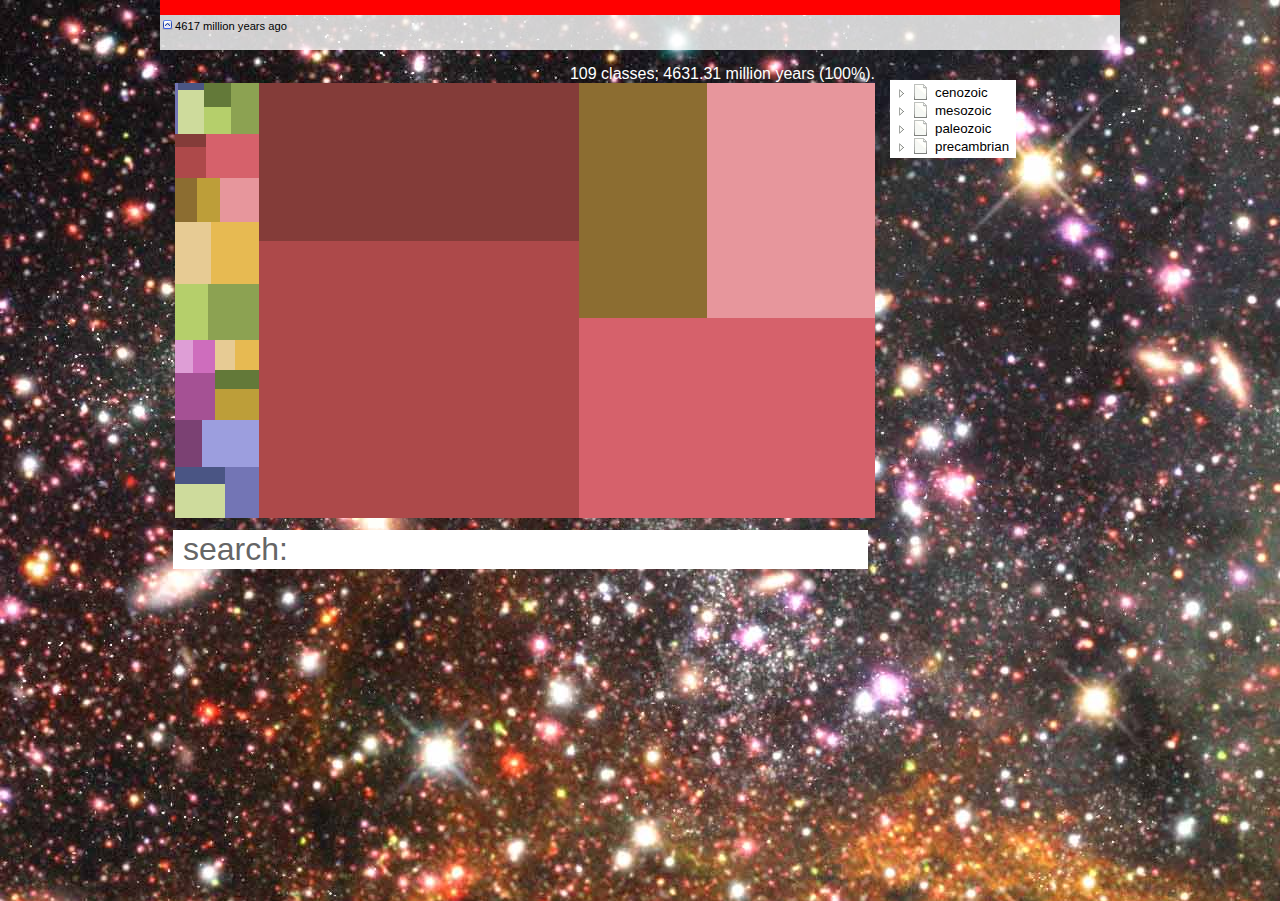
==== index.html @ c989bcbd "added top timeline reference" ====
<!DOCTYPE html>
<html lang="en">
<head>
	<meta charset="utf-8">
	<meta http-equiv="X-UA-Compatible" content="IE=edge,chrome=1">
	
	<title>Age of the Earth - Tree</title>
	<link rel="stylesheet" type="text/css" href="css/skin-vista/ui.dynatree.css" />
	<link rel="stylesheet" type="text/css" href="css/styles.css" />

	<script type="text/javascript" src="js/jquery-1.6.1.min.js"></script>
	<script type="text/javascript" src="js/jquery.ui.js"></script>
	<script type="text/javascript" src="js/jquery.cookie.js"></script>
	<script type="text/javascript" src="js/jquery.dynatree.min.js"></script>
	<script src="js/protovis-r3.2.js" type="text/javascript" charset="utf-8"></script>
	<script src="ages.js" type="text/javascript" charset="utf-8"></script>
	<script type="text/javascript">
	$(function(){
		
		function map(v, a, b, x, y) {
			return (v == a) ? x : (v - a) * (y - x) / (b - a) + x;
		}
		/*
		(function(node) { 
			for (var list in node) {
				if (typeof node[list] === 'object') {
					arguments.callee(node[list]);
				} else {
					console.log(list + ': ' + node[list]);
				}
			}
		})(earth_ages);*/
		
		$('input#search').val('');
		
		$.ajax({
			url: 'ages_dyna.html',
			success: function (resp) {
				$('#tree').append(resp).dynatree({
					persist:true,
					onActivate: function (node) {
						//alert("You activated " + node.data.title);
					},
					onClick: function (node, event) {
						$('input#search').val(node.data.title);
						$('.metadata')
							.css('display', 'block')
							.empty()
							.append('<h3>'+node.data.title+'</h3><p>loading!</p>');
						update(node.data.title);
						$.ajax({
							url: 'get_wiki.php?era='+node.data.title,
							//url: "http://en.wikipedia.org/w/api.php?action=parse&page="+node.data.key+"&format=json",
							dataType: 'json',
							success: function(resp) {
								var barWidth = map(resp[0].mya, 0, 4617, 0, 960);
								//$('.bar').css('width', barWidth + 'px');
								$('.bar').animate({
									width: barWidth + 'px'
								}, 500);
								var label = $('#timeline p');
								label.animate({
									right:  (barWidth > 480) ? (barWidth - label.width()) + 'px' : barWidth + 'px'
								}, 500, function() {
									label.html(resp[0].mya + ' million years ago');
								});
									//.css('right',)
									
								(barWidth > 480) ? $('#timeline p').removeClass('iconRight').addClass('iconLeft') : $('#timeline p').removeClass('iconLeft').addClass('iconRight');
								console.log($('#timeline p'));
								
								$('.metadata')
									.find('p')
									.remove()
									.end()
									.find('h3')
									.html(resp[0].name + '<span> - ' + resp[0].mya + ' million years ago</span>')
									.after(resp[0].description)
									.after('<a class="external" href='+resp[0].url+'>'+resp[0].url+'</a>');
								$('ul li:nth-child(even)').addClass('highlight');
							},
							error: function(err) {
								console.log(err);
							}
						});
					}
				});
			}
		});
    });

	</script>
</head>
<body>
	<div id="container">
	<div id="timeline">
		<div class="bar"></div>
		<p class="iconLeft">4617 million years ago</p>
	</div>
		<div id="fig">
    		<div id="title"></div>
<script type="text/javascript+protovis">

function title(d) {
  return d.parentNode ? (title(d.parentNode) + "." + d.nodeName) : d.nodeName;
}

var re = "",
    color = pv.Colors.category19().by(function(d) d.parentNode.nodeName)
    nodes = pv.dom(earth_ages).root("earth_ages").nodes();

var vis = new pv.Panel()
    .width(700)
    .height(435)
	.right(30)
	.bottom(30);

var treemap = vis.add(pv.Layout.Treemap)
	.order('descending')
    .nodes(nodes)
    .round(true);

treemap.leaf.add(pv.Panel)
    .fillStyle(function(d) color(d).alpha(title(d).match(re) ? 1 : .5))
    //.strokeStyle("#fff")
    //.lineWidth(1)
    .antialias(false);

//treemap.label.add(pv.Label)
//    .textStyle(function(d) pv.rgb(0, 0, 0, title(d).match(re) ? 1 : .2));

vis.render();

/** Counts the number of matching classes, updating the title element. */
function count() {
  var classes = 0, bytes = 0, total = 0;
  for (var i = 0; i < nodes.length; i++) {
    var n = nodes[i];
    if(n.firstChild) continue;
    total += n.nodeValue;
    if (title(n).match(re)) {
      classes++;
      bytes += n.nodeValue;
    }
  }
  var percent = bytes / total * 100;
  document.getElementById("title").innerHTML
      = classes + " classes; "
      + bytes.toFixed(2) + " million years ("
      + percent.toFixed(percent < 10) + "%).";
}

/** Updates the visualization and count when a new query is entered. */
function update(query) {
  if (query != re) {
    re = new RegExp(query, "i");
    count();
    vis.render();
  }
}

count();

    </script>
		</div><!-- end #fig -->
		<div id="tree"><!-- dynatree container --></div>
		<div id="controls">
			<div id="footer">
		      <label for="search">search: </label>
		      <input type="text" id="search" onkeyup="update(this.value)">
		    </div>
			<div class="metadata"></div>
		</div><!-- end #controls -->
	</div><!-- end #container -->
</body>
</html>
---- css/skin-vista/ui.dynatree.css ----
/*******************************************************************************
 * Tree container
 */
ul.dynatree-container
{
	font-family: tahoma, arial, helvetica;
	font-size: 10pt; /* font size should not be too big */
	white-space: nowrap;
	padding: 3px;

	background-color: white;
	/*border: 1px dotted gray;*/

	overflow: auto;
}

ul.dynatree-container ul
{
	padding: 0 0 0 16px;
	margin: 0;
}

ul.dynatree-container li
{
	list-style-image: none;
	list-style-position: outside;
	list-style-type: none;
	-moz-background-clip:border;
	-moz-background-inline-policy: continuous;
	-moz-background-origin: padding;
	background-attachment: scroll;
	background-color: transparent;
	background-position: 0 0;
	background-repeat: repeat-y;
	background-image: none;  /* no v-lines */

	margin:0;
	padding:1px 0 0 0;
}
/* Suppress lines for last child node */
ul.dynatree-container li.dynatree-lastsib
{
	background-image: none;
}
/* Suppress lines if level is fixed expanded (option minExpandLevel) */
ul.dynatree-no-connector > li
{
	background-image: none;
}

/* Style, when control is disabled */
.ui-dynatree-disabled ul.dynatree-container
{
	opacity: 0.5;
/*	filter: alpha(opacity=50); /* Yields a css warning */
	background-color: silver;
}


/*******************************************************************************
 * Common icon definitions
 */
span.dynatree-empty,
span.dynatree-vline,
span.dynatree-connector,
span.dynatree-expander,
span.dynatree-icon,
span.dynatree-checkbox,
span.dynatree-radio,
span.dynatree-drag-helper-img,
#dynatree-drop-marker
{
	width: 16px;
	height: 16px;
	display: -moz-inline-box; /* @ FF 1+2 */
	display: inline-block; /* Required to make a span sizeable */
	vertical-align: top;
	background-repeat: no-repeat;
	background-position: left;
	background-image: url("icons.gif");
	background-position: 0 0;
}

/** Used by 'icon' node option: */
ul.dynatree-container img
{
	width: 16px;
	height: 16px;
	margin-left: 3px;
	vertical-align: top;
	border-style: none;
}


/*******************************************************************************
 * Lines and connectors
 */

/*
span.dynatree-empty
{
}
span.dynatree-vline
{
}
*/
span.dynatree-connector
{
	background-image: none;
}
/*
.dynatree-lastsib span.dynatree-connector
{
}
*/
/*******************************************************************************
 * Expander icon
 * Note: IE6 doesn't correctly evaluate multiples class names,
 *		 so we create combined class names that can be used in the CSS.
 *
 * Prefix: dynatree-exp-
 * 1st character: 'e': expanded, 'c': collapsed
 * 2nd character (optional): 'd': lazy (Delayed)
 * 3rd character (optional): 'l': Last sibling
 */

span.dynatree-expander
{
	background-position: 0px -80px;
	cursor: pointer;
}
span.dynatree-expander:hover
{
	background-position: -16px -80px;
}
.dynatree-exp-cl span.dynatree-expander /* Collapsed, not delayed, last sibling */
{
}
.dynatree-exp-cd span.dynatree-expander /* Collapsed, delayed, not last sibling */
{
}
.dynatree-exp-cdl span.dynatree-expander /* Collapsed, delayed, last sibling */
{
}
.dynatree-exp-e span.dynatree-expander,  /* Expanded, not delayed, not last sibling */
.dynatree-exp-ed span.dynatree-expander,  /* Expanded, delayed, not last sibling */
.dynatree-exp-el span.dynatree-expander,  /* Expanded, not delayed, last sibling */
.dynatree-exp-edl span.dynatree-expander  /* Expanded, delayed, last sibling */
{
	background-position: -32px -80px;
}
.dynatree-exp-e span.dynatree-expander:hover,  /* Expanded, not delayed, not last sibling */
.dynatree-exp-ed span.dynatree-expander:hover,  /* Expanded, delayed, not last sibling */
.dynatree-exp-el span.dynatree-expander:hover,  /* Expanded, not delayed, last sibling */
.dynatree-exp-edl span.dynatree-expander:hover  /* Expanded, delayed, last sibling */
{
	background-position: -48px -80px;
}
.dynatree-loading span.dynatree-expander  /* 'Loading' status overrides all others */
{
	background-position: 0 0;
	background-image: url("loading.gif");
}


/*******************************************************************************
 * Checkbox icon
 */
span.dynatree-checkbox
{
	margin-left: 3px;
	background-position: 0px -32px;
}
span.dynatree-checkbox:hover
{
	background-position: -16px -32px;
}

.dynatree-partsel span.dynatree-checkbox
{
	background-position: -64px -32px;
}
.dynatree-partsel span.dynatree-checkbox:hover
{
	background-position: -80px -32px;
}

.dynatree-selected span.dynatree-checkbox
{
	background-position: -32px -32px;
}
.dynatree-selected span.dynatree-checkbox:hover
{
	background-position: -48px -32px;
}

/*******************************************************************************
 * Radiobutton icon
 * This is a customization, that may be activated by overriding the 'checkbox'
 * class name as 'dynatree-radio' in the tree options.
 */
span.dynatree-radio
{
	margin-left: 3px;
	background-position: 0px -48px;
}
span.dynatree-radio:hover
{
	background-position: -16px -48px;
}

.dynatree-partsel span.dynatree-radio
{
	background-position: -64px -48px;
}
.dynatree-partsel span.dynatree-radio:hover
{
	background-position: -80px -48px;
}

.dynatree-selected span.dynatree-radio
{
	background-position: -32px -48px;
}
.dynatree-selected span.dynatree-radio:hover
{
	background-position: -48px -48px;
}

/*******************************************************************************
 * Node type icon
 * Note: IE6 doesn't correctly evaluate multiples class names,
 *		 so we create combined class names that can be used in the CSS.
 *
 * Prefix: dynatree-ico-
 * 1st character: 'e': expanded, 'c': collapsed
 * 2nd character (optional): 'f': folder
 */

span.dynatree-icon /* Default icon */
{
	margin-left: 3px;
	background-position: 0px 0px;
}

.dynatree-has-children span.dynatree-icon /* Default icon */
{
/*    background-position: 0px -16px; */
}

.dynatree-ico-cf span.dynatree-icon  /* Collapsed Folder */
{
	background-position: 0px -16px;
}

.dynatree-ico-ef span.dynatree-icon  /* Expanded Folder */
{
	background-position: -64px -16px;
}

/* Status node icons */

.dynatree-statusnode-wait span.dynatree-icon
{
	background-image: url("loading.gif");
}

.dynatree-statusnode-error span.dynatree-icon
{
	background-position: 0px -112px;
/*	background-image: url("ltError.gif");*/
}

/*******************************************************************************
 * Node titles
 */

/* @Chrome: otherwise hit area of node titles is broken (issue 133)
   Removed again for issue 165; (133 couldn't be reproduced) */
span.dynatree-node
{
/*  display: -moz-inline-box; /* @ FF 1+2 */
/*  display: inline-block; /* Required to make a span sizeable */
}


/* Remove blue color and underline from title links */
ul.dynatree-container a
/*, ul.dynatree-container a:visited*/
{
	color: black; /* inherit doesn't work on IE */
	text-decoration: none;
	vertical-align: top;
	margin: 0px;
	margin-left: 3px;
/*	outline: 0; /* @ Firefox, prevent dotted border after click */
	/* Set transparent border to prevent jumping when active node gets a border
	   (we can do this, because this theme doesn't use vertical lines)
	   */
	border: 1px solid white; /* Note: 'transparent' would not work in IE6 */

}

ul.dynatree-container a:hover
{
/*	text-decoration: underline; */
	background: #F2F7FD; /* light blue */
	border-color: #B8D6FB; /* darker light blue */
}

span.dynatree-node a
{
	display: inline-block; /* Better alignment, when title contains <br> */
/*	vertical-align: top;*/
	padding-left: 3px;
	padding-right: 3px; /* Otherwise italic font will be outside bounds */
	/*	line-height: 16px; /* should be the same as img height, in case 16 px */
}
span.dynatree-folder a
{
/*	font-weight: bold; */ /* custom */
}

ul.dynatree-container a:focus,
span.dynatree-focused a:link  /* @IE */
{
	background-color: #EFEBDE; /* gray */
}

span.dynatree-has-children a
{
/*	font-style: oblique; /* custom: */
}

span.dynatree-expanded a
{
}

span.dynatree-selected a
{
/*	color: green; */
	font-style: italic;
}

span.dynatree-active a
{
	border: 1px solid #99DEFD;
	background-color: #D8F0FA;
}

/*******************************************************************************
 * Drag'n'drop support
 */

/*** Helper object ************************************************************/
div.dynatree-drag-helper
{
}
div.dynatree-drag-helper a
{
	border: 1px solid gray;
	background-color: white;
	padding-left: 5px;
	padding-right: 5px;
	opacity: 0.8;
}
span.dynatree-drag-helper-img
{
	/*
	position: relative;
	left: -16px;
	*/
}
div.dynatree-drag-helper /*.dynatree-drop-accept*/
{
/*    border-color: green;
	background-color: red;*/
}
div.dynatree-drop-accept span.dynatree-drag-helper-img
{
	background-position: -32px -112px;
}
div.dynatree-drag-helper.dynatree-drop-reject
{
	border-color: red;
}
div.dynatree-drop-reject span.dynatree-drag-helper-img
{
	background-position: -16px -112px;
}

/*** Drop marker icon *********************************************************/

#dynatree-drop-marker
{
	width: 24px;
	position: absolute;
	background-position: 0 -128px;
}
#dynatree-drop-marker.dynatree-drop-after,
#dynatree-drop-marker.dynatree-drop-before
{
	width:64px;
	background-position: 0 -144px;
}
#dynatree-drop-marker.dynatree-drop-copy
{
	background-position: -64px -128px;
}
#dynatree-drop-marker.dynatree-drop-move
{
	background-position: -64px -128px;
}

/*** Source node while dragging ***********************************************/

span.dynatree-drag-source
{
	/* border: 1px dotted gray; */
	background-color: #e0e0e0;
}
span.dynatree-drag-source a
{
	color: gray;
}

/*** Target node while dragging cursor is over it *****************************/

span.dynatree-drop-target
{
	/*border: 1px solid gray;*/
}
span.dynatree-drop-target a
{
	/*background-repeat: no-repeat;
	background-position: right;
	background-image: url("drop_child.gif");*/
}
span.dynatree-drop-target.dynatree-drop-accept a
{
	/*border: 1px solid green;*/
	background-color: #3169C6 !important;
	color: white !important; /* @ IE6 */
	text-decoration: none;
}
span.dynatree-drop-target.dynatree-drop-reject
{
	/*border: 1px solid red;*/
}
span.dynatree-drop-target.dynatree-drop-after a
{
	/*background-repeat: repeat-x;
	background-position: bottom;
	background-image: url("drop_append.gif");*/
}
---- css/styles.css ----
/* http://meyerweb.com/eric/tools/css/reset/ 
   v2.0 | 20110126
   License: none (public domain)
*/

html, body, div, span, applet, object, iframe,
h1, h2, h3, h4, h5, h6, p, blockquote, pre,
a, abbr, acronym, address, big, cite, code,
del, dfn, em, img, ins, kbd, q, s, samp,
small, strike, strong, sub, sup, tt, var,
b, u, i, center,
dl, dt, dd, ol, ul, li,
fieldset, form, label, legend,
table, caption, tbody, tfoot, thead, tr, th, td,
article, aside, canvas, details, embed, 
figure, figcaption, footer, header, hgroup, 
menu, nav, output, ruby, section, summary,
time, mark, audio, video {
	margin: 0;
	padding: 0;
	border: 0;
	font-size: 100%;
	font: inherit;
	vertical-align: baseline;
}
/* HTML5 display-role reset for older browsers */
article, aside, details, figcaption, figure, 
footer, header, hgroup, menu, nav, section {
	display: block;
}
body {
	line-height: 1;
}
ol, ul {
	list-style: none;
}
blockquote, q {
	quotes: none;
}
blockquote:before, blockquote:after,
q:before, q:after {
	content: '';
	content: none;
}
table {
	border-collapse: collapse;
	border-spacing: 0;
}

/*************** end css reset ********************/
html, body { 
	font: normal 1em Helvetica, Verdana, Arial, sans-serif;
	background: #000 url(../images/starfield.jpeg);
	height: 100%;
	margin: 0 0 1px;
}

h3 { 
	text-transform: uppercase; 
	font: bold 2em "Palatino Linotype", "Book Antiqua", Palatino, serif;
	margin: 0;
}
h3 span {
	text-transform: capitalize;
	font-weight: normal;
	color: #666;
	font-size: .6em;
}

#container { 
	width: 960px;
	position: relative;
	margin: 0 auto;
}

.highlight { background: #fff; }

#timeline { 
	width: 100%; 
	height: 50px; 
	background: white;
	background: rgba(255, 255, 255, .8);
	overflow: visible;
	position: relative;
}
#timeline .bar {
	background: red;
	width: 960px;
	height: 15px;
	float: right;
}
#timeline p { font-size: .7em; position: absolute; top: 20px;}
#timeline p.iconLeft {
	background: url(../images/chevron-small.png) no-repeat 0 -3px;
	padding-left: 15px;
}
#timeline p.iconRight {
	background: url(../images/chevron-small.png) no-repeat right;
	padding-right: 15px;
}

#fig {
	margin: 15px;
	width: 700px;
	float: left;
}

#tree { float: left; margin: 30px 0 0 0; }

#footer {
	font: normal 24pt "helvetica neue", helvetica, sans-serif;
	color: #666;
	padding-left: 10px;
	background: #fff;
	position: absolute;
	top: 530px;
	left: 13px;
	width: 685px;
}

input {
  font: 24pt helvetica neue;
  background: none;
  border: none;
  outline: 0;
}

#title {
	float: right;
	text-align: right;
	color: white;
}
#controls { float: left; margin: 15px;}
.metadata { 
	display: none; 
	width: 675px;
	background: #dedede;
	background: rgba(239, 239, 239, .8);
	-moz-border-radius: 8px;
	-webkit-border-bottom-left-radius: 8px;
	-webkit-border-bottom-right-radius: 8px;
	padding: 10px;
	margin-bottom: 10px;
	position: absolute;
	left: 13px;
	top: 570px;
}
.metadata p { 
	color: #333; 
	font-size: .8em; 
	line-height: 1.2em;
	margin-top: 15px;
}
.metadata ul {
	font-size: .8em;
	margin: 10px;
}
.metadata ul li {
	margin-bottom: 5px;
	padding: 4px;
}

.external:link, .external:visited {
	font-size: .8em;
	background: url(../images/arrow-045-small.png) no-repeat right;
	padding-right: 16px;
}

.external:hover, .external:active {
	text-decoration: none;
}
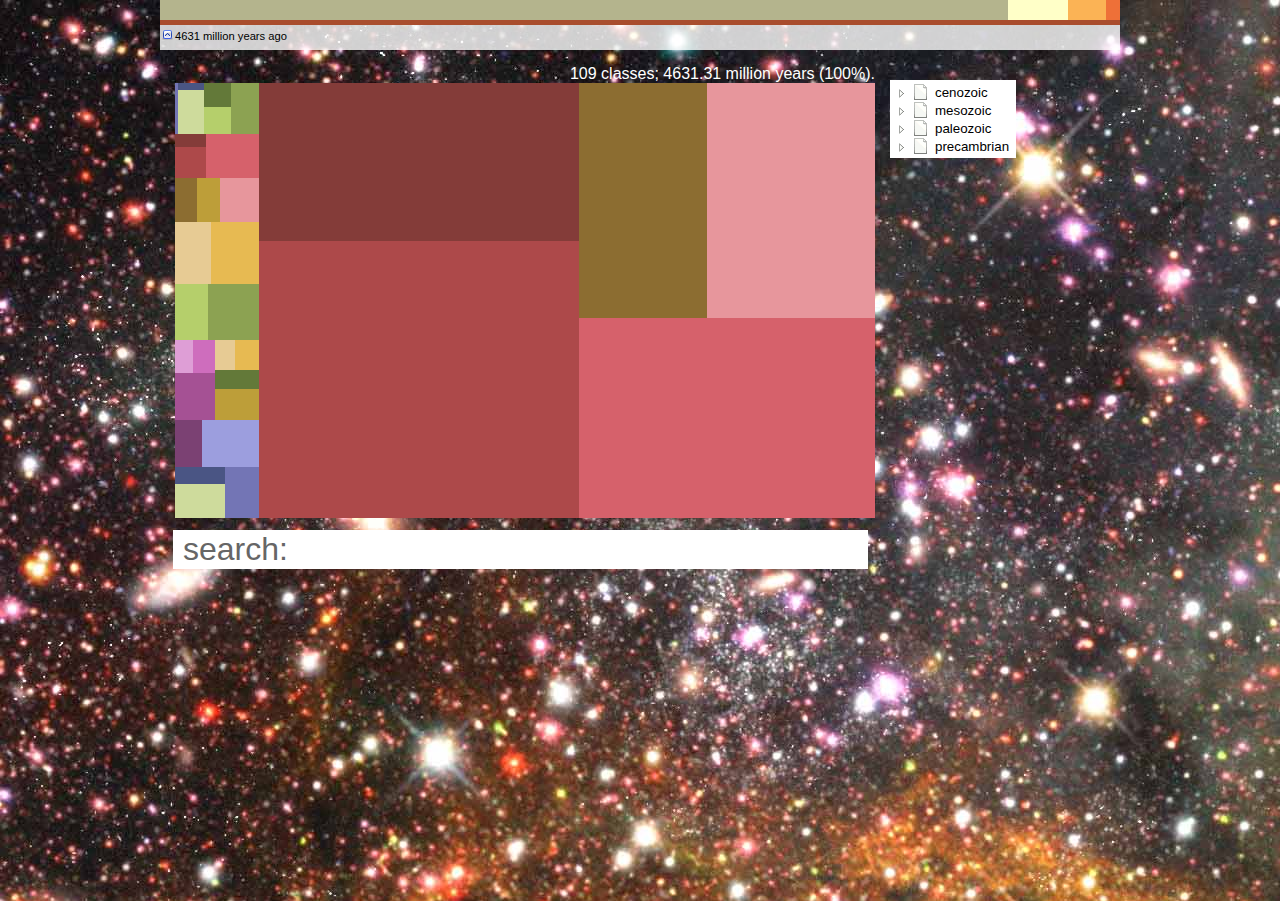
==== commit 43192a03: "v1 of top timeline aid" ====
--- a/index.html
+++ b/index.html
@@ -20,16 +20,26 @@
 		function map(v, a, b, x, y) {
 			return (v == a) ? x : (v - a) * (y - x) / (b - a) + x;
 		}
-		/*
+		
+		// this needs to be done in a less hacky way.
+		var eons = [
+			{ ago: 0, dur: 65.5, color: '#ee7038' },
+			{ ago: 65.5, dur: 185.5, color: '#fbb355' },
+			{ ago: 251, dur: 291, color: '#ffffc8' },
+			{ ago: 542, dur: 4089, color: '#b4b48d' }
+		];
+		
 		(function(node) { 
+			var counter = 0;
 			for (var list in node) {
-				if (typeof node[list] === 'object') {
-					arguments.callee(node[list]);
-				} else {
-					console.log(list + ': ' + node[list]);
-				}
+				//if (typeof node[list] === 'object') {
+					//arguments.callee(node[list]);
+				//} else {
+					//console.log(list + ': ' + node[list]);
+					$('.bar').before('<div style="background: '+eons[counter].color+'; position: absolute; right: ' + map(eons[counter].ago, 0, 4631, 0, 960) + 'px; width: '+map(eons[counter++].dur, 0, 4631, 0, 960)+'px; height: 20px;"></div>');
+				//}
 			}
-		})(earth_ages);*/
+		})(earth_ages);
 		
 		$('input#search').val('');
 		
@@ -53,7 +63,7 @@
 							//url: "http://en.wikipedia.org/w/api.php?action=parse&page="+node.data.key+"&format=json",
 							dataType: 'json',
 							success: function(resp) {
-								var barWidth = map(resp[0].mya, 0, 4617, 0, 960);
+								var barWidth = map(resp[0].mya, 0, 4631, 0, 960);
 								//$('.bar').css('width', barWidth + 'px');
 								$('.bar').animate({
 									width: barWidth + 'px'
@@ -67,14 +77,13 @@
 									//.css('right',)
 									
 								(barWidth > 480) ? $('#timeline p').removeClass('iconRight').addClass('iconLeft') : $('#timeline p').removeClass('iconLeft').addClass('iconRight');
-								console.log($('#timeline p'));
 								
 								$('.metadata')
 									.find('p')
 									.remove()
 									.end()
 									.find('h3')
-									.html(resp[0].name + '<span> - ' + resp[0].mya + ' million years ago</span>')
+									.html(resp[0].name + '<span> ~ ' + resp[0].mya + ' million years ago</span>')
 									.after(resp[0].description)
 									.after('<a class="external" href='+resp[0].url+'>'+resp[0].url+'</a>');
 								$('ul li:nth-child(even)').addClass('highlight');
@@ -95,7 +104,7 @@
 	<div id="container">
 	<div id="timeline">
 		<div class="bar"></div>
-		<p class="iconLeft">4617 million years ago</p>
+		<p class="iconLeft">4631 million years ago</p>
 	</div>
 		<div id="fig">
     		<div id="title"></div>
@@ -121,7 +130,7 @@
     .round(true);
 
 treemap.leaf.add(pv.Panel)
-    .fillStyle(function(d) color(d).alpha(title(d).match(re) ? 1 : .5))
+    .fillStyle(function(d) color(d).alpha(title(d).match(re) ? 1 : .7))
     //.strokeStyle("#fff")
     //.lineWidth(1)
     .antialias(false);
--- a/css/styles.css
+++ b/css/styles.css
@@ -84,12 +84,14 @@
 	position: relative;
 }
 #timeline .bar {
-	background: red;
+	background: #a94d2d;
 	width: 960px;
-	height: 15px;
-	float: right;
+	height: 5px;
+	right: 0;
+	position: absolute;
+	top: 20px;
 }
-#timeline p { font-size: .7em; position: absolute; top: 20px;}
+#timeline p { font-size: .7em; position: absolute; top: 30px;}
 #timeline p.iconLeft {
 	background: url(../images/chevron-small.png) no-repeat 0 -3px;
 	padding-left: 15px;
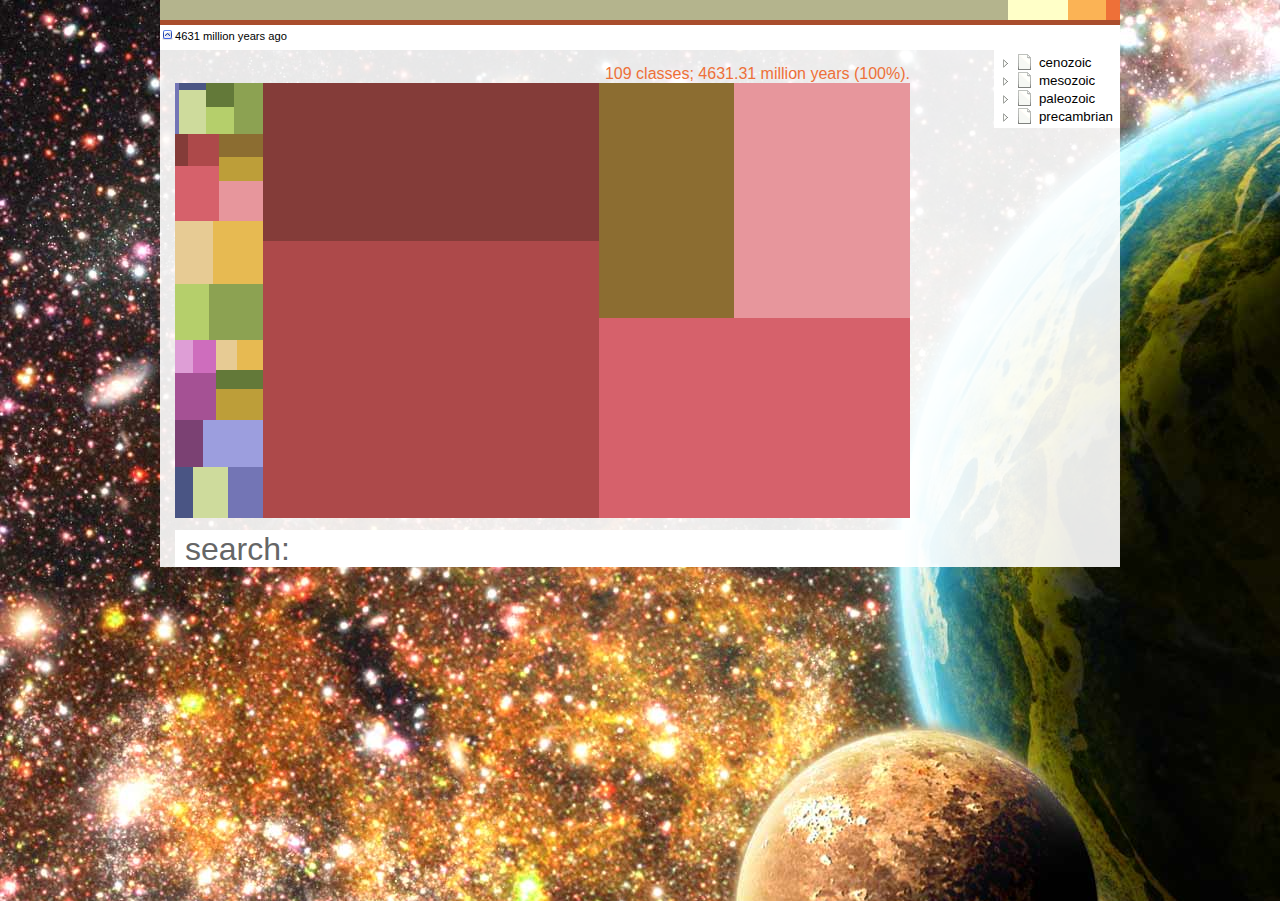
==== commit b8d7fd76: "further styling" ====
--- a/index.html
+++ b/index.html
@@ -106,6 +106,7 @@
 		<div class="bar"></div>
 		<p class="iconLeft">4631 million years ago</p>
 	</div>
+		
 		<div id="fig">
     		<div id="title"></div>
 <script type="text/javascript+protovis">
@@ -119,9 +120,9 @@
     nodes = pv.dom(earth_ages).root("earth_ages").nodes();
 
 var vis = new pv.Panel()
-    .width(700)
+    .width(735)
     .height(435)
-	.right(30)
+	//.right(30)
 	.bottom(30);
 
 var treemap = vis.add(pv.Layout.Treemap)
@@ -130,7 +131,7 @@
     .round(true);
 
 treemap.leaf.add(pv.Panel)
-    .fillStyle(function(d) color(d).alpha(title(d).match(re) ? 1 : .7))
+    .fillStyle(function(d) color(d).alpha(title(d).match(re) ? 1 : .5))
     //.strokeStyle("#fff")
     //.lineWidth(1)
     .antialias(false);
--- a/css/styles.css
+++ b/css/styles.css
@@ -63,7 +63,7 @@
 h3 span {
 	text-transform: capitalize;
 	font-weight: normal;
-	color: #666;
+	color: #ffffc8;
 	font-size: .6em;
 }
 
@@ -71,6 +71,8 @@
 	width: 960px;
 	position: relative;
 	margin: 0 auto;
+	background: rgba(255, 255, 255, .9);
+	overflow: hidden;
 }
 
 .highlight { background: #fff; }
@@ -79,7 +81,7 @@
 	width: 100%; 
 	height: 50px; 
 	background: white;
-	background: rgba(255, 255, 255, .8);
+	background: white;
 	overflow: visible;
 	position: relative;
 }
@@ -103,11 +105,11 @@
 
 #fig {
 	margin: 15px;
-	width: 700px;
+	width: 735px;
 	float: left;
 }
 
-#tree { float: left; margin: 30px 0 0 0; }
+#tree { position: absolute; right: 0; }
 
 #footer {
 	font: normal 24pt "helvetica neue", helvetica, sans-serif;
@@ -116,8 +118,8 @@
 	background: #fff;
 	position: absolute;
 	top: 530px;
-	left: 13px;
-	width: 685px;
+	left: 15px;
+	width: 720px;
 }
 
 input {
@@ -130,22 +132,17 @@
 #title {
 	float: right;
 	text-align: right;
-	color: white;
+	color: #ee7038;
 }
 #controls { float: left; margin: 15px;}
 .metadata { 
 	display: none; 
-	width: 675px;
-	background: #dedede;
-	background: rgba(239, 239, 239, .8);
+	width: 710px;
+	background: #b4b48d;
 	-moz-border-radius: 8px;
 	-webkit-border-bottom-left-radius: 8px;
 	-webkit-border-bottom-right-radius: 8px;
 	padding: 10px;
-	margin-bottom: 10px;
-	position: absolute;
-	left: 13px;
-	top: 570px;
 }
 .metadata p { 
 	color: #333; 
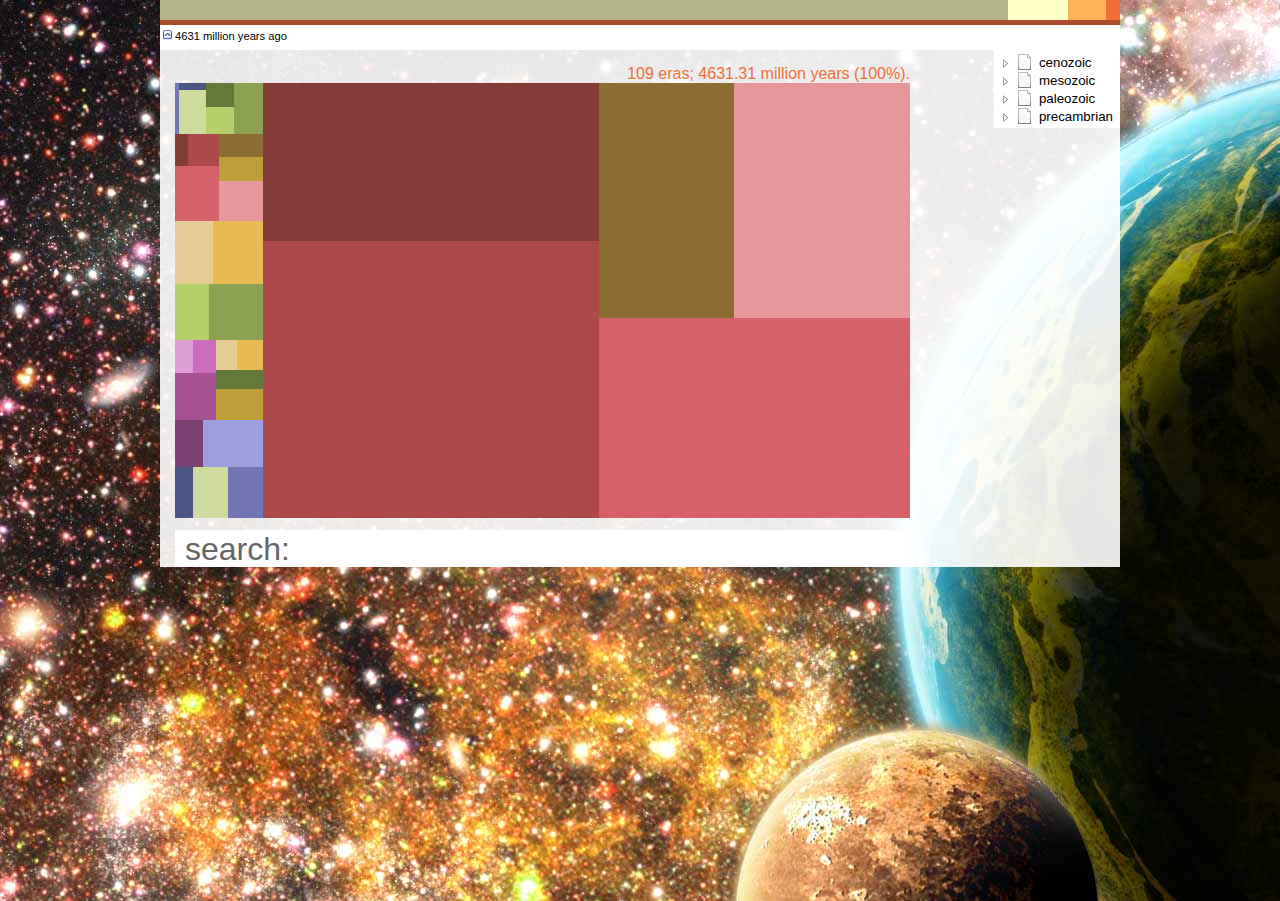
==== commit 0b45435f: "styles" ====
--- a/index.html
+++ b/index.html
@@ -131,7 +131,7 @@
     .round(true);
 
 treemap.leaf.add(pv.Panel)
-    .fillStyle(function(d) color(d).alpha(title(d).match(re) ? 1 : .5))
+    .fillStyle(function(d) color(d).alpha(title(d).match(re) ? 1 : .3))
     //.strokeStyle("#fff")
     //.lineWidth(1)
     .antialias(false);
@@ -155,7 +155,7 @@
   }
   var percent = bytes / total * 100;
   document.getElementById("title").innerHTML
-      = classes + " classes; "
+      = classes + " eras; "
       + bytes.toFixed(2) + " million years ("
       + percent.toFixed(percent < 10) + "%).";
 }
--- a/css/styles.css
+++ b/css/styles.css
@@ -139,13 +139,20 @@
 	display: none; 
 	width: 710px;
 	background: #b4b48d;
+	background: #fbb355; /* Old browsers */
+	background: -moz-linear-gradient(top, #fbb355 0%, #ee7038 100%); /* 	FF3.6+ */
+	background: -webkit-gradient(linear, left top, left bottom, color-stop(0%,#fbb355), color-stop(100%,#ee7038)); /* Chrome,Safari4+ */
+	background: -webkit-linear-gradient(top, #fbb355 0%,#ee7038 100%); /* Chrome10+,Safari5.1+ */
+	background: -o-linear-gradient(top, #fbb355 0%,#ee7038 100%); /* Opera11.10+ */
+	background: -ms-linear-gradient(top, #fbb355 0%,#ee7038 100%); /* IE10+ */
+	filter: progid:DXImageTransform.Microsoft.gradient( startColorstr='#fbb355', endColorstr='#ee7038',GradientType=0 ); /* IE6-9 */
+	background: linear-gradient(top, #fbb355 0%,#ee7038 100%); /* W3C */
 	-moz-border-radius: 8px;
 	-webkit-border-bottom-left-radius: 8px;
 	-webkit-border-bottom-right-radius: 8px;
 	padding: 10px;
 }
 .metadata p { 
-	color: #333; 
 	font-size: .8em; 
 	line-height: 1.2em;
 	margin-top: 15px;
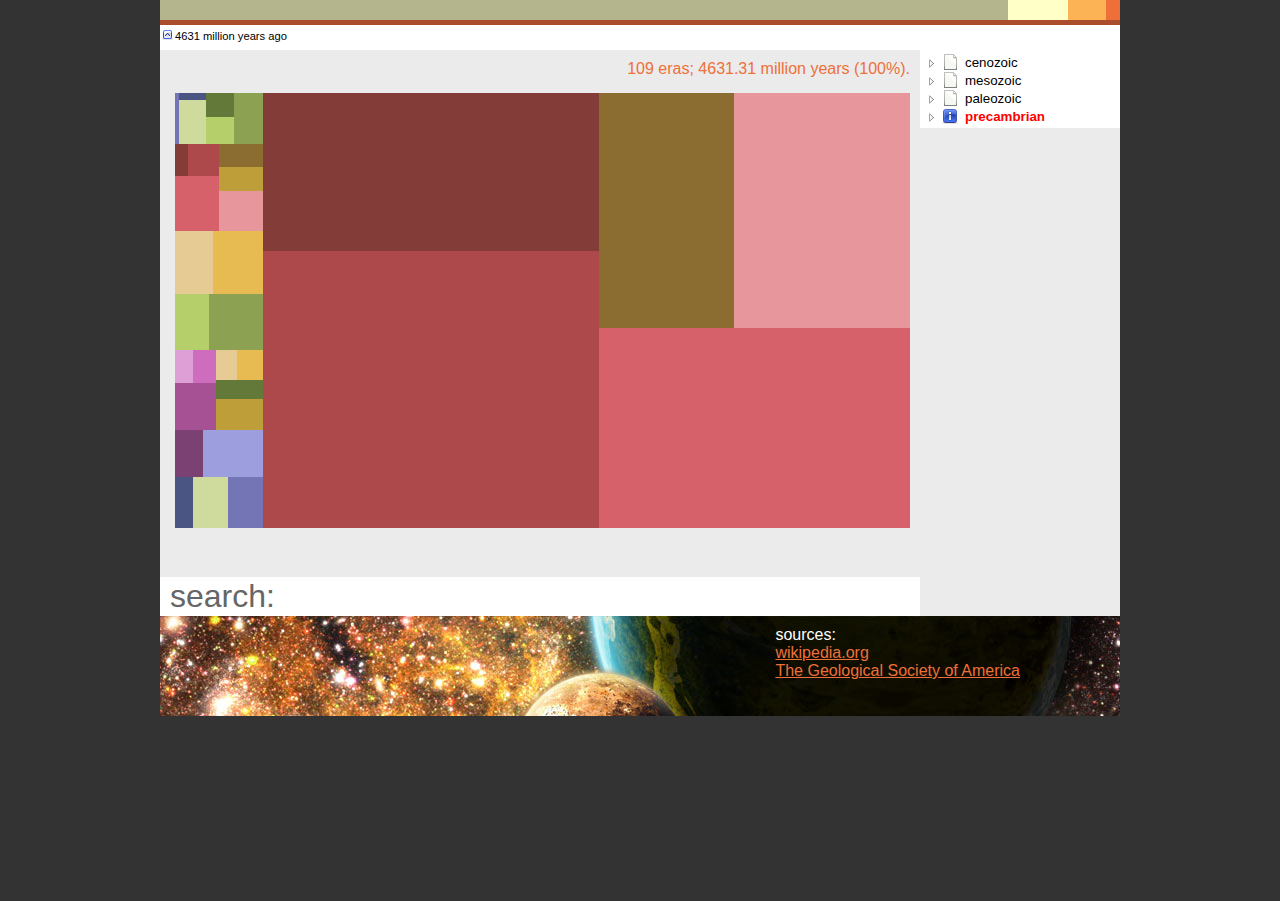
==== commit f9ce8320: "changed to two-column layout" ====
--- a/index.html
+++ b/index.html
@@ -101,86 +101,93 @@
 	</script>
 </head>
 <body>
-	<div id="container">
-	<div id="timeline">
-		<div class="bar"></div>
-		<p class="iconLeft">4631 million years ago</p>
-	</div>
-		
-		<div id="fig">
-    		<div id="title"></div>
-<script type="text/javascript+protovis">
+	
+	<div id="wrapper">
+		<div id="header">
+			<div id="timeline">
+				<div class="bar"></div>
+				<p class="iconLeft">4631 million years ago</p>
+			</div>
+		</div>
+		<div id="main">
+			<div id="title"></div>
+			<script type="text/javascript+protovis">
 
-function title(d) {
-  return d.parentNode ? (title(d.parentNode) + "." + d.nodeName) : d.nodeName;
-}
+			function title(d) {
+			  return d.parentNode ? (title(d.parentNode) + "." + d.nodeName) : d.nodeName;
+			}
 
-var re = "",
-    color = pv.Colors.category19().by(function(d) d.parentNode.nodeName)
-    nodes = pv.dom(earth_ages).root("earth_ages").nodes();
+			var re = "",
+			    color = pv.Colors.category19().by(function(d) d.parentNode.nodeName)
+			    nodes = pv.dom(earth_ages).root("earth_ages").nodes();
 
-var vis = new pv.Panel()
-    .width(735)
-    .height(435)
-	//.right(30)
-	.bottom(30);
+			var vis = new pv.Panel()
+			    .width(735)
+			    .height(435)
+				//.right(30)
+				.bottom(30);
 
-var treemap = vis.add(pv.Layout.Treemap)
-	.order('descending')
-    .nodes(nodes)
-    .round(true);
+			var treemap = vis.add(pv.Layout.Treemap)
+				.order('descending')
+			    .nodes(nodes)
+			    .round(true);
 
-treemap.leaf.add(pv.Panel)
-    .fillStyle(function(d) color(d).alpha(title(d).match(re) ? 1 : .3))
-    //.strokeStyle("#fff")
-    //.lineWidth(1)
-    .antialias(false);
+			treemap.leaf.add(pv.Panel)
+			    .fillStyle(function(d) color(d).alpha(title(d).match(re) ? 1 : .3))
+			    //.strokeStyle("#fff")
+			    //.lineWidth(1)
+			    .antialias(false);
 
-//treemap.label.add(pv.Label)
-//    .textStyle(function(d) pv.rgb(0, 0, 0, title(d).match(re) ? 1 : .2));
+			//treemap.label.add(pv.Label)
+			//    .textStyle(function(d) pv.rgb(0, 0, 0, title(d).match(re) ? 1 : .2));
 
-vis.render();
+			vis.render();
 
-/** Counts the number of matching classes, updating the title element. */
-function count() {
-  var classes = 0, bytes = 0, total = 0;
-  for (var i = 0; i < nodes.length; i++) {
-    var n = nodes[i];
-    if(n.firstChild) continue;
-    total += n.nodeValue;
-    if (title(n).match(re)) {
-      classes++;
-      bytes += n.nodeValue;
-    }
-  }
-  var percent = bytes / total * 100;
-  document.getElementById("title").innerHTML
-      = classes + " eras; "
-      + bytes.toFixed(2) + " million years ("
-      + percent.toFixed(percent < 10) + "%).";
-}
+			/** Counts the number of matching classes, updating the title element. */
+			function count() {
+			  var classes = 0, bytes = 0, total = 0;
+			  for (var i = 0; i < nodes.length; i++) {
+			    var n = nodes[i];
+			    if(n.firstChild) continue;
+			    total += n.nodeValue;
+			    if (title(n).match(re)) {
+			      classes++;
+			      bytes += n.nodeValue;
+			    }
+			  }
+			  var percent = bytes / total * 100;
+			  document.getElementById("title").innerHTML
+			      = classes + " eras; "
+			      + bytes.toFixed(2) + " million years ("
+			      + percent.toFixed(percent < 10) + "%).";
+			}
 
-/** Updates the visualization and count when a new query is entered. */
-function update(query) {
-  if (query != re) {
-    re = new RegExp(query, "i");
-    count();
-    vis.render();
-  }
-}
+			/** Updates the visualization and count when a new query is entered. */
+			function update(query) {
+			  if (query != re) {
+			    re = new RegExp(query, "i");
+			    count();
+			    vis.render();
+			  }
+			}
 
-count();
+			count();
 
-    </script>
-		</div><!-- end #fig -->
-		<div id="tree"><!-- dynatree container --></div>
-		<div id="controls">
-			<div id="footer">
-		      <label for="search">search: </label>
-		      <input type="text" id="search" onkeyup="update(this.value)">
-		    </div>
-			<div class="metadata"></div>
-		</div><!-- end #controls -->
-	</div><!-- end #container -->
+			    </script>
+				<div id="controls">
+					<div id="query">
+				      <label for="search">search: </label>
+				      <input type="text" id="search" onkeyup="update(this.value)">
+				    </div>
+					<div class="metadata"></div>
+				</div><!-- end #controls -->
+		</div>
+		<div id="sidebar">
+			<div id="tree"><!-- dynatree container --></div>
+		</div>
+		<div id="foot">
+			<p>sources:<br><a href="http://wikipedia.org">wikipedia.org</a><br><a href="http://www.geosociety.org/science/timescale/timescl.pdf">The Geological Society of America</a></p>
+		</div>
+	</div>	
 </body>
 </html>--- a/css/skin-vista/ui.dynatree.css
+++ b/css/skin-vista/ui.dynatree.css
@@ -453,3 +453,14 @@
 	background-position: bottom;
 	background-image: url("drop_append.gif");*/
 }
+
+/***** Riley's custom styles *************************************/
+
+span.interesting a {
+	color: red;
+	font-weight: bold;
+}
+
+span.interesting span.dynatree-icon {
+	background: url(information-button.png) no-repeat 0 0;
+}
--- a/css/styles.css
+++ b/css/styles.css
@@ -50,7 +50,7 @@
 /*************** end css reset ********************/
 html, body { 
 	font: normal 1em Helvetica, Verdana, Arial, sans-serif;
-	background: #000 url(../images/starfield.jpeg);
+	background: #333;
 	height: 100%;
 	margin: 0 0 1px;
 }
@@ -67,12 +67,50 @@
 	font-size: .6em;
 }
 
-#container { 
+#wrapper {
 	width: 960px;
 	position: relative;
 	margin: 0 auto;
 	background: rgba(255, 255, 255, .9);
-	overflow: hidden;
+}
+
+#header {
+	
+}
+
+#main {
+	width: 760px;
+	float: left;
+}
+
+#main svg {
+	margin: 15px;
+}
+
+#sidebar {
+	width: 200px;
+	float: right;
+}
+
+#foot {
+	clear: both;
+	background: url(../images/starfield.jpeg);
+	height: 100px;
+}
+
+#foot p {
+	color: white;
+	float: right;
+	margin: 10px 100px 0 0;
+}
+
+#foot p a:link, #foot p a:visited {
+	color: #ee7038;
+}
+
+#foot p a:hover, #foot p a:active {
+	color: #fbb355;
+	text-decoration: none;
 }
 
 .highlight { background: #fff; }
@@ -107,19 +145,16 @@
 	margin: 15px;
 	width: 735px;
 	float: left;
-}
-
-#tree { position: absolute; right: 0; }
-
-#footer {
+	border: 1px solid red;
+}
+
+#tree { position: relative; right: 0; }
+
+#query {
 	font: normal 24pt "helvetica neue", helvetica, sans-serif;
 	color: #666;
 	padding-left: 10px;
 	background: #fff;
-	position: absolute;
-	top: 530px;
-	left: 15px;
-	width: 720px;
 }
 
 input {
@@ -133,11 +168,13 @@
 	float: right;
 	text-align: right;
 	color: #ee7038;
-}
-#controls { float: left; margin: 15px;}
+	margin: 10px 10px 0 0;
+}
+
 .metadata { 
 	display: none; 
-	width: 710px;
+	width: 700px;
+	margin: 15px;
 	background: #b4b48d;
 	background: #fbb355; /* Old browsers */
 	background: -moz-linear-gradient(top, #fbb355 0%, #ee7038 100%); /* 	FF3.6+ */
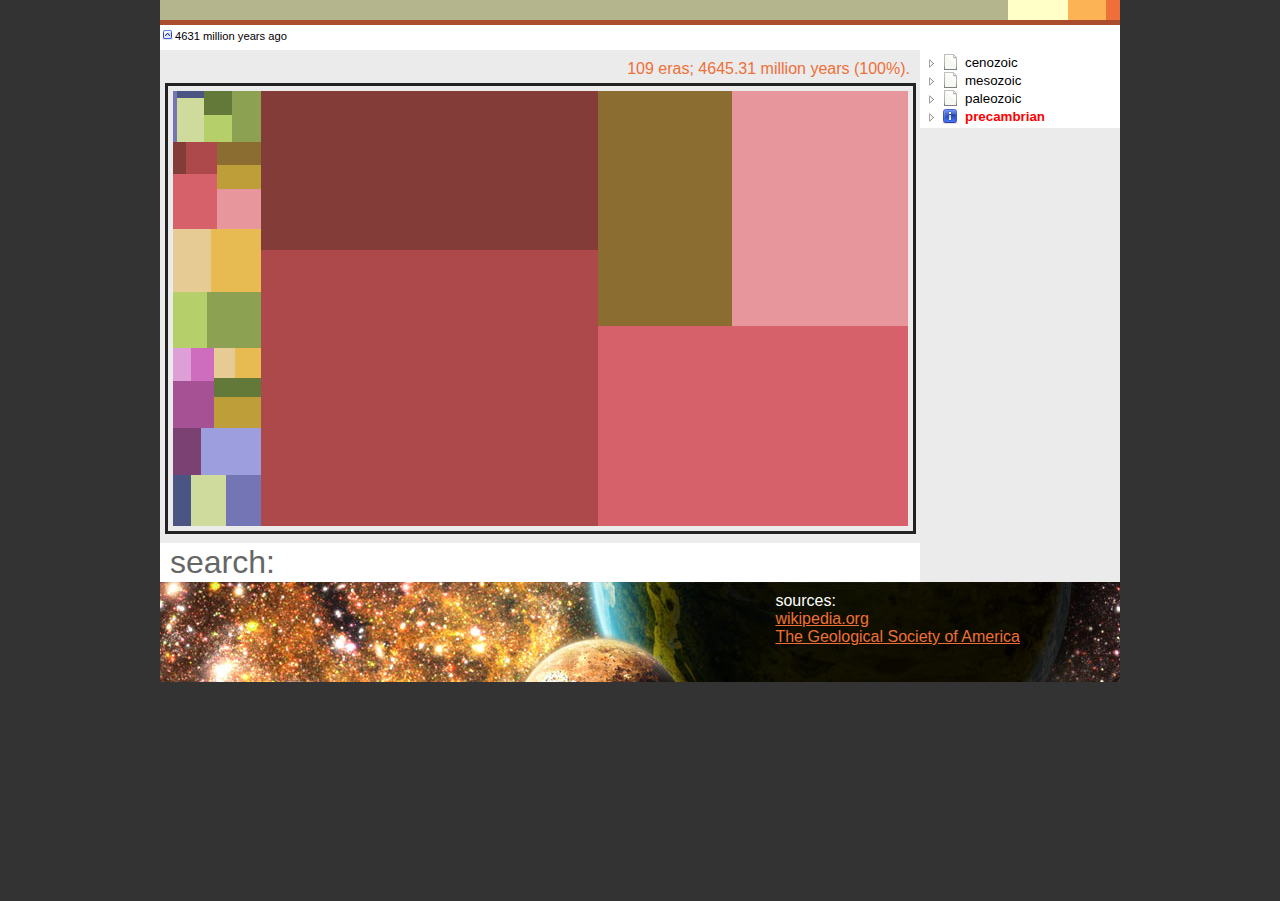
==== commit 0a6c6ca2: "styling on treemap" ====
--- a/index.html
+++ b/index.html
@@ -123,9 +123,7 @@
 
 			var vis = new pv.Panel()
 			    .width(735)
-			    .height(435)
-				//.right(30)
-				.bottom(30);
+			    .height(435);
 
 			var treemap = vis.add(pv.Layout.Treemap)
 				.order('descending')
--- a/css/styles.css
+++ b/css/styles.css
@@ -84,7 +84,9 @@
 }
 
 #main svg {
-	margin: 15px;
+	margin: 5px;
+	border: 3px solid #222;
+	padding: 5px;
 }
 
 #sidebar {
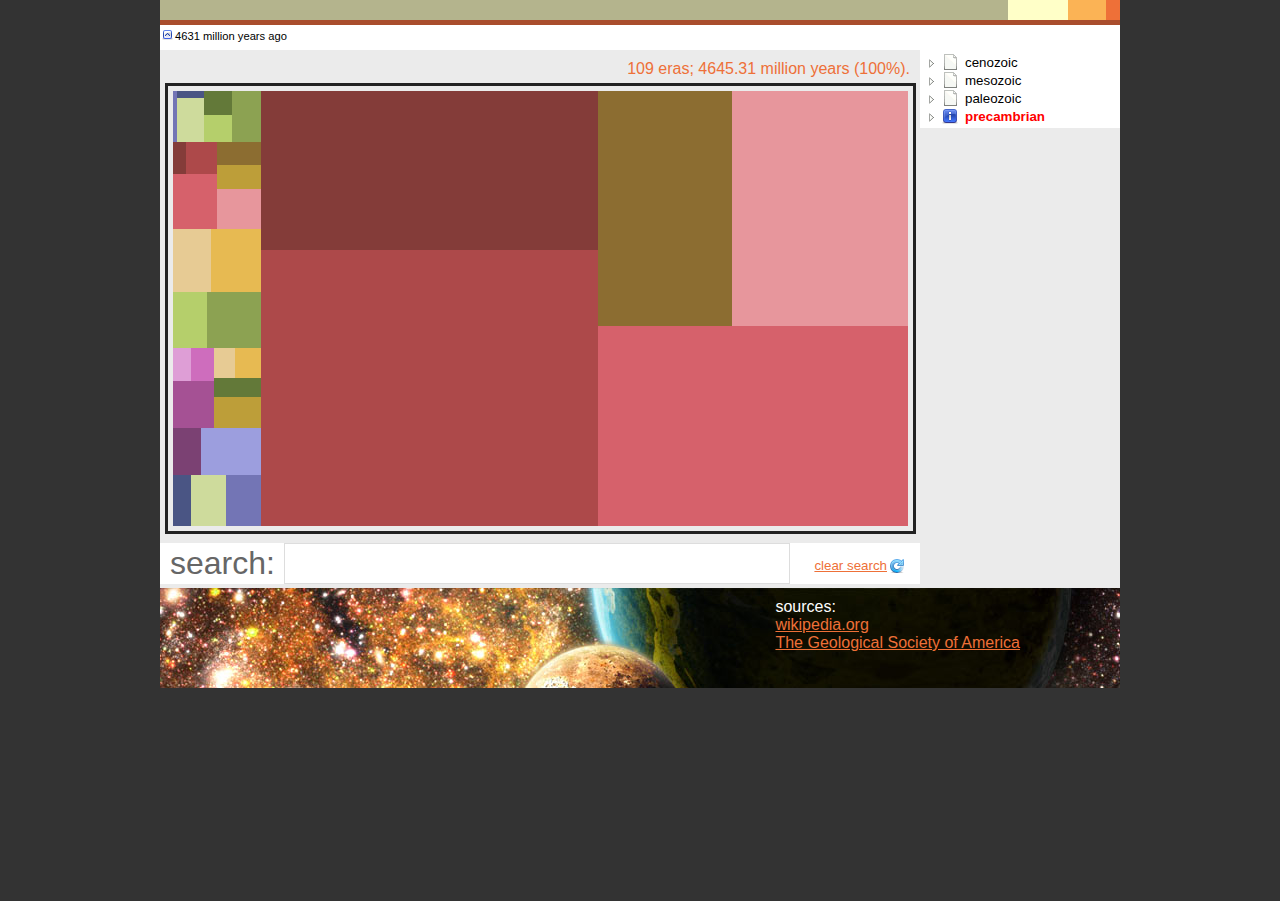
==== commit ec959f11: "added reset button" ====
--- a/index.html
+++ b/index.html
@@ -96,6 +96,11 @@
 				});
 			}
 		});
+		$('.reset-search').click(function() {
+			$('input#search').val('');
+			update('');
+			$('.metadata').css('display', 'none');
+		});
     });
 
 	</script>
@@ -176,6 +181,7 @@
 					<div id="query">
 				      <label for="search">search: </label>
 				      <input type="text" id="search" onkeyup="update(this.value)">
+						<a href="#" class="reset-search">clear search</a>
 				    </div>
 					<div class="metadata"></div>
 				</div><!-- end #controls -->
--- a/css/styles.css
+++ b/css/styles.css
@@ -160,10 +160,24 @@
 }
 
 input {
-  font: 24pt helvetica neue;
+  font: normal 24pt "helvetica neue", helvetica, sans-serif;
   background: none;
-  border: none;
+  border: 1px solid #ddd;
   outline: 0;
+	width: 500px;
+}
+
+.reset-search:link, .reset-search:visited {
+	background: url(../images/arrow-circle-315.png) no-repeat top right;
+	font: normal 10pt "helvetica neue", helvetica, sans-serif;
+	padding-right: 18px;
+	float: right;
+	color: #ee7038;
+	margin: 15px;
+}
+.reset-search:hover, .reset-search:active {
+	text-decoration: none;
+	color: #b4b48d;
 }
 
 #title {
